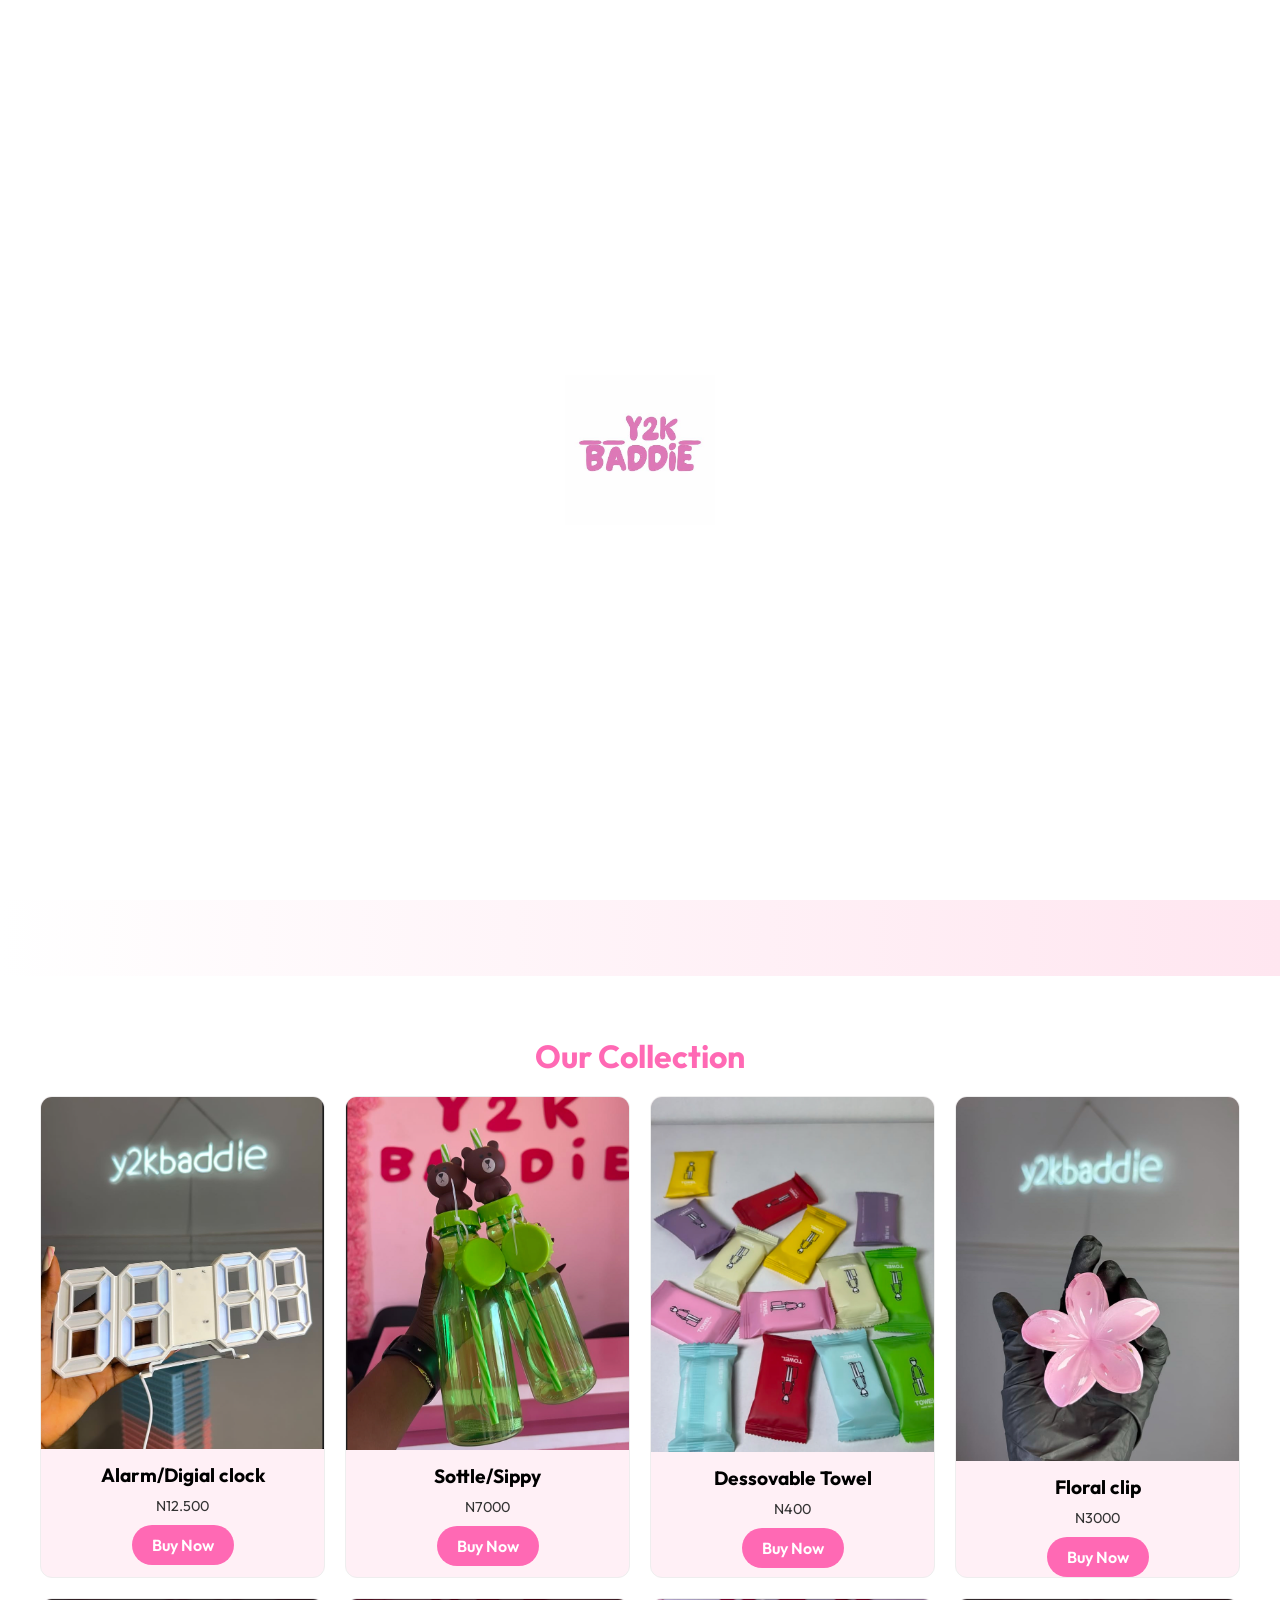
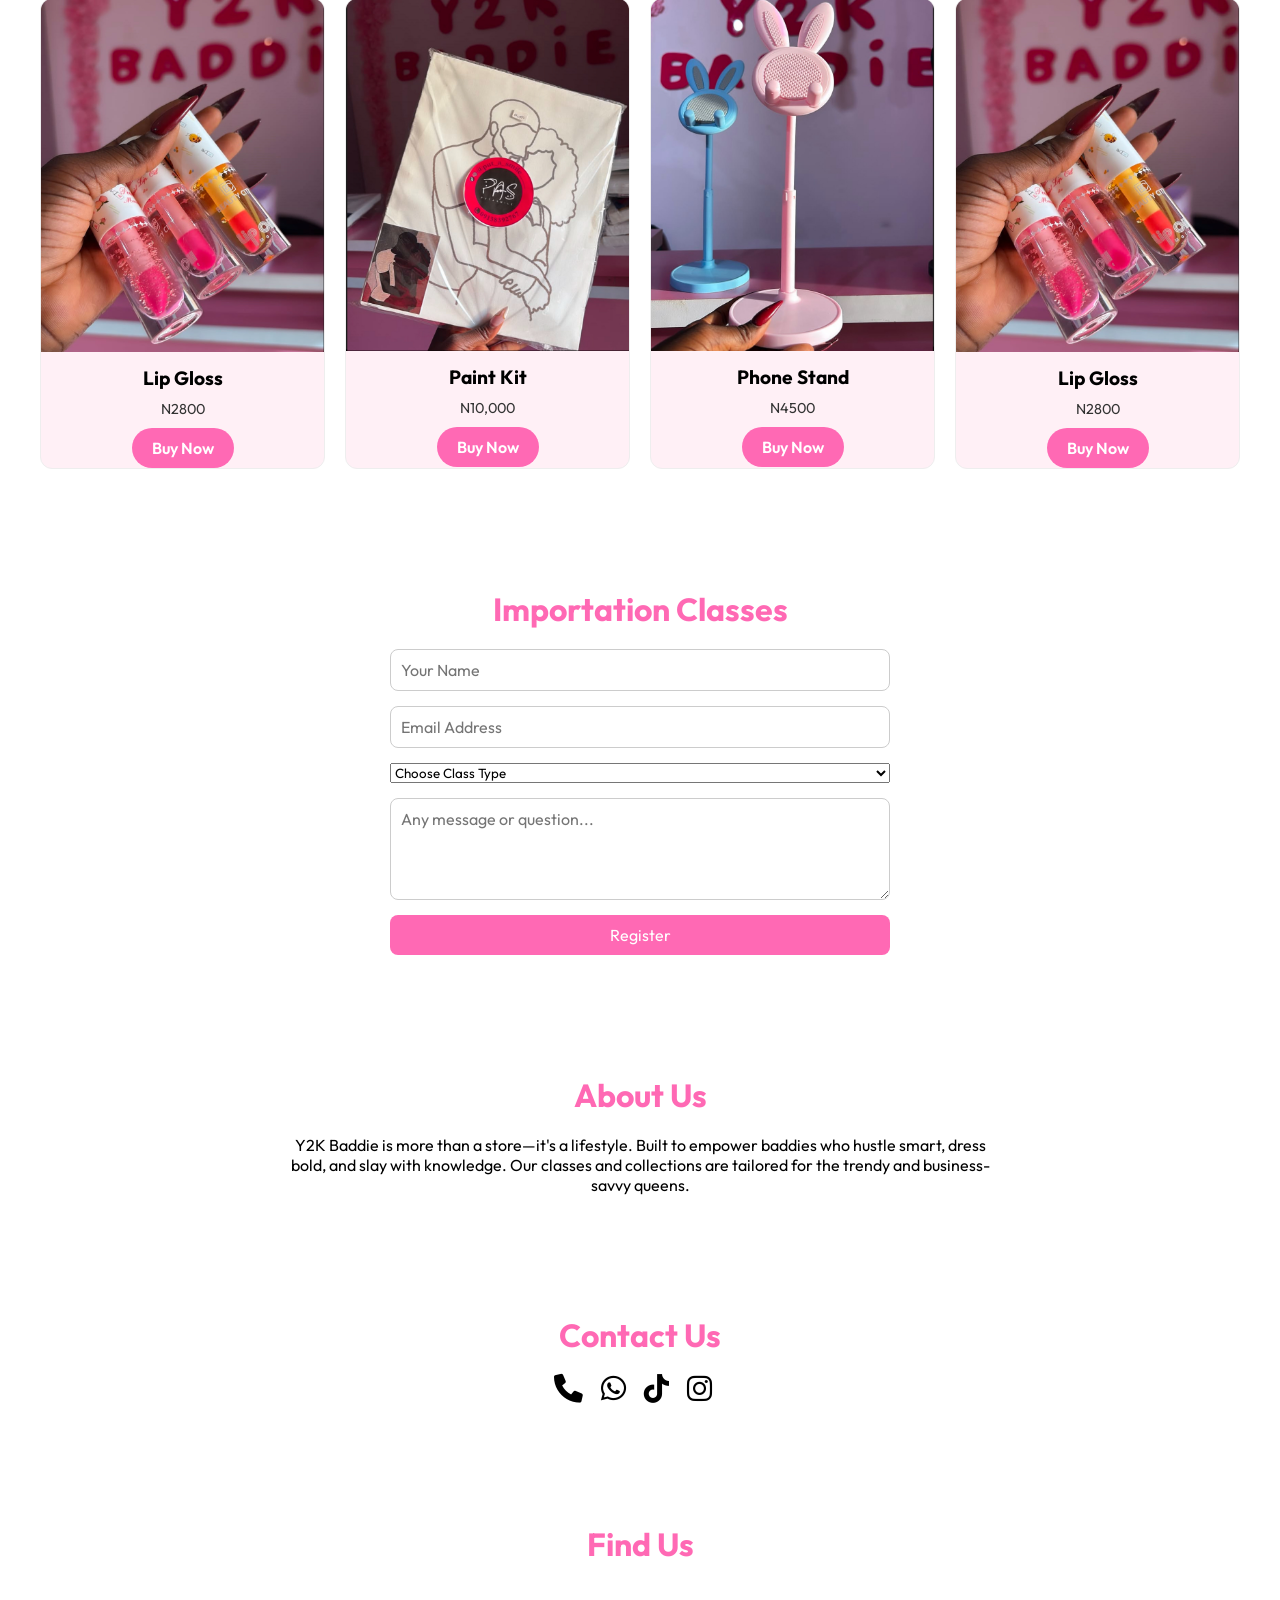
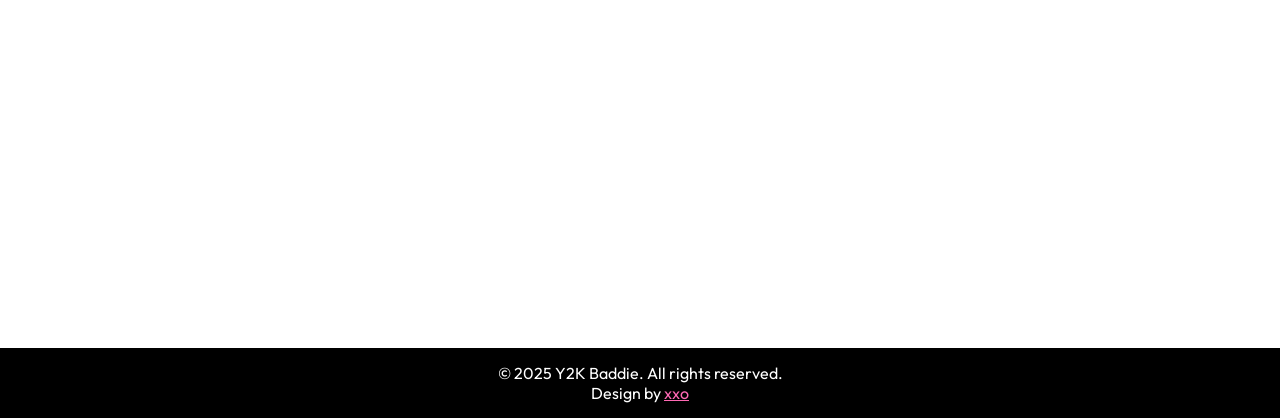
==== index.html @ fa0cc284 "Add files via upload" ====
<!DOCTYPE html>
<html lang="en">
<head>
  <meta charset="UTF-8" />
  <meta name="viewport" content="width=device-width, initial-scale=1.0" />
  <title>Y2K Baddie</title>
  <link rel="preconnect" href="https://fonts.googleapis.com">
  <link rel="preconnect" href="https://fonts.gstatic.com" crossorigin>
  <link href="https://fonts.googleapis.com/css2?family=Outfit:wght@300;500;700&display=swap" rel="stylesheet">
  <link rel="stylesheet" href="https://cdnjs.cloudflare.com/ajax/libs/font-awesome/6.0.0-beta3/css/all.min.css" />
  <link rel="stylesheet" href="style.css">
</head>
<body>
      <!-- Loader -->
  <div id="loader">
    <img src="img/loader img.jpeg" alt="Y2K Baddie Logo" />
  </div>

  <header>
    <div class="logo">Y2K Baddie</div>
    <nav>
      <a href="#collections">Collection</a>
      <a href="#classes">Classes</a>
      <a href="#about">About Us</a>
      <a href="#contact">Contact Us</a>
      <a href="#map">Map</a>
    </nav>
    <div class="hamburger" onclick="toggleMenu()">
      <i class="fas fa-bars"></i>
    </div>
  </header>

  <div class="hero">
    <div>
      <h1>Welcome to Y2K Baddie</h1>
      <p>Shop the trend. Learn the game. Be the baddie.</p>
    </div>

  </div>

  <section class="collections" id="collections">
    <h2 class="section-title">Our Collection</h2>
    <div class="product-grid">
      <div class="product">
        <img src="img/alarm:digial clock @12.5.jpg" alt="Product 1">
        <h3>Alarm/Digial clock</h3>
        <p>N12.500</p>
        <a href="#" class="buy-now-btn">Buy Now</a>
      </div>
      <div class="product">
        <img src="img/bottle:sippy @7k.jpg" alt="Product 1">
        <h3>Sottle/Sippy</h3>
        <p>N7000</p>
        <a href="#" class="buy-now-btn">Buy Now</a>
      </div>
      <div class="product">
        <img src="img/dessovable towel @4h.jpg" alt="Product 1">
        <h3>Dessovable Towel</h3>
        <p>N400</p>
        <a href="#" class="buy-now-btn">Buy Now</a>
      </div>
      <div class="product">
        <img src="img/floral clip @3k.jpg" alt="Product 1">
        <h3>Floral clip</h3>
        <p>N3000</p>
        <a href="#" class="buy-now-btn">Buy Now</a>
      </div>
      <div class="product">
        <img src="img/lip gloss 2.8k.jpg" alt="Product 1">
        <h3>Lip Gloss</h3>
        <p>N2800</p>
        <a href="#" class="buy-now-btn">Buy Now</a>
      </div>
      <div class="product">
        <img src="img/paint kit @10k.jpg" alt="Product 1">
        <h3>Paint Kit</h3>
        <p>N10,000</p>
        <a href="#" class="buy-now-btn">Buy Now</a>
      </div> <div class="product">
        <img src="img/phone stand @4.5.jpg" alt="Product 1">
        <h3>Phone Stand</h3>
        <p>N4500</p>
        <a href="#" class="buy-now-btn">Buy Now</a>
      </div> <div class="product">
        <img src="img/lip gloss 2.8k.jpg" alt="Product 1">
        <h3>Lip Gloss</h3>
        <p>N2800</p>
        <a href="#" class="buy-now-btn">Buy Now</a>
      </div>
    </div>
  </section>

  <section class="classes" id="classes">
    <h2 class="section-title">Importation Classes</h2>
    <form>
      <input type="text" placeholder="Your Name" required>
      <input type="email" placeholder="Email Address" required>
      <select required>
        <option value="">Choose Class Type</option>
        <option value="online">Online</option>
        <option value="physical">Physical</option>
      </select>
      <textarea rows="4" placeholder="Any message or question..."></textarea>
      <button type="submit">Register</button>
    </form>
  </section>

  <section class="about" id="about">
    <h2 class="section-title">About Us</h2>
    <p style="text-align:center; max-width:700px; margin:0 auto;">Y2K Baddie is more than a store—it's a lifestyle. Built to empower baddies who hustle smart, dress bold, and slay with knowledge. Our classes and collections are tailored for the trendy and business-savvy queens.</p>
  </section>

  <section class="contact" id="contact">
    <h2 class="section-title">Contact Us</h2>
    <div class="contact-icons" style="text-align:center;">
      <a href="tel:+1234567890"><i class="fas fa-phone"></i></a>
      <a href="https://wa.me/1234567890" target="_blank"><i class="fab fa-whatsapp"></i></a>
      <a href="https://www.tiktok.com/@y2kbaddie" target="_blank"><i class="fab fa-tiktok"></i></a>
      <a href="https://instagram.com/y2kbaddie" target="_blank"><i class="fab fa-instagram"></i></a>
    </div>
  </section>

  <section class="map" id="map">
    <h2 class="section-title">Find Us</h2>
    <!-- <iframe src="https://maps.app.goo.gl/Hc1MLoeZj8PGzyfP6" allowfullscreen="" loading="lazy"></iframe> -->
    <iframe src="https://www.google.com/maps/embed?pb=!1m18!1m12!1m3!1d3076.1647528808858!2d8.899404018060684!3d9.855458346626444!2m3!1f0!2f0!3f0!3m2!1i1024!2i768!4f13.1!3m3!1m2!1s0x105375ae7125980b%3A0xb5d9cdf936eaadbe!2sRhomat%20Plaza!5e1!3m2!1sen!2sng!4v1744808508799!5m2!1sen!2sng" width="600" height="450" style="border:0;" allowfullscreen="" loading="lazy" referrerpolicy="no-referrer-when-downgrade"></iframe> 
</section>


  <footer>
    <p>&copy; 2025 Y2K Baddie. All rights reserved.</p>
    <p>Design by <a href="https/instagram.com/yousuf_xxo" style="color:  #ff69b4;">xxo</a></p>
  </footer>

  <script>
    function toggleMenu() {
      const nav = document.querySelector('nav');
      nav.classList.toggle('active');
    }
        // Loader handling
   
    window.addEventListener('load', () => {
  setTimeout(() => {
    document.getElementById('loader').classList.add('hidden');
    document.getElementById('main-content').classList.remove('hidden');
  }, 4000);
});

  </script>
</body>
</html>
---- style.css ----
* {
      margin: 0;
      padding: 0;
      box-sizing: border-box;
      font-family: 'Outfit', sans-serif;
    }

    body {
      background-color: #fff;
      color: #000;
      overflow-x: hidden;
    }
/* Loader Styles */
#loader {
      position: fixed;
      top: 0;
      left: 0;
      width: 100vw;
      height: 100vh;
      background-color: #fff;
      display: flex;
      justify-content: center;
      align-items: center;
      z-index: 9999;
    }

    #loader img {
      width: 150px;
      animation: fadeInOut 2s infinite;
    }
    .hidden {
      display: none !important;
    }
    

    @keyframes fadeInOut {
      0%, 100% { opacity: 0.2; }
      50% { opacity: 1; }
    }
    header {
      background-color: #fff;
      padding: 20px 40px;
      display: flex;
      justify-content: space-between;
      align-items: center;
      position: sticky;
      top: 0;
      z-index: 999;
      box-shadow: 0 4px 8px rgba(0,0,0,0.05);
    }

    .logo {
      font-size: 1.8rem;
      font-weight: 700;
      color: #ff69b4;
    }

    nav {
      display: flex;
      gap: 20px;
    }

    nav a {
      text-decoration: none;
      color: #000;
      font-weight: 500;
      transition: color 0.3s;
    }

    nav a:hover {
      color: #ff69b4;
    }

    .hamburger {
      display: none;
      font-size: 1.5rem;
      cursor: pointer;
    }

    .hero {
      height: 100vh;
      background: linear-gradient(to right, #fff, #ffe6f0);
      display: flex;
      align-items: center;
      justify-content: center;
      text-align: center;
      padding: 40px;
      transition: all 0.5s ease-in-out;
    }

    .hero h1 {
      font-size: 3rem;
      color: #000;
    }

    .hero p {
      font-size: 1.2rem;
      color: #555;
      margin-top: 10px;
    }

    section {
      padding: 60px 40px;
      transition: all 0.5s ease-in-out;
    }

    .section-title {
      font-size: 2rem;
      margin-bottom: 20px;
      color: #ff69b4;
      text-align: center;
    }

    .product-grid {
      display: grid;
      grid-template-columns: repeat(auto-fit, minmax(250px, 1fr));
      gap: 20px;
      margin-top: 20px;
    }

    .product {
      border: 1px solid #eee;
      border-radius: 12px;
      overflow: hidden;
      text-align: center;
      transition: transform 0.3s ease;
      background-color: #fff0f6;
    }

    .product img {
      width: 100%;
      height: auto;
      object-fit: cover;
    }

    .product h3 {
      margin: 10px 0;
      font-size: 1.2rem;
    }

    .product p {
      font-size: 0.9rem;
      color: #333;
    }

    .product:hover {
      transform: scale(1.03);
    }
    .buy-now-btn {
        display: inline-block;
        margin-top: 10px;
        padding: 10px 20px;
        background-color: #ff69b4;
        color: #fff;
        border: none;
        border-radius: 25px;
        font-weight: 600;
        cursor: pointer;
        text-decoration: none;
        transition: background 0.3s ease;
      }
  
      .buy-now-btn:hover {
        background-color: #e758a0;
      }
    form {
      max-width: 500px;
      margin: 0 auto;
      display: flex;
      flex-direction: column;
      gap: 15px;
    }

    input, textarea, button {
      padding: 10px;
      border-radius: 8px;
      border: 1px solid #ccc;
      font-size: 1rem;
    }

    button {
      background-color: #ff69b4;
      color: #fff;
      border: none;
      cursor: pointer;
      transition: background 0.3s ease;
    }

    button:hover {
      background-color: #ff1493;
    }

    .contact-icons i {
      font-size: 1.8rem;
      margin-right: 15px;
      color: #000;
      transition: color 0.3s;
    }

    .contact-icons i:hover {
      color: #ff69b4;
    }

    .map iframe {
      width: 100%;
      height: 300px;
      border: none;
    }

    footer {
      background-color: #000;
      color: #fff;
      padding: 15px;
      text-align: center;
    }

    @media (max-width: 768px) {
      nav {
        display: none;
        flex-direction: column;
        background: #fff;
        position: absolute;
        top: 70px;
        right: 0;
        width: 100%;
        padding: 20px;
        box-shadow: 0 4px 10px rgba(0,0,0,0.1);
      }

      nav.active {
        display: flex;
      }

      .hamburger {
        display: block;
      }
      .buy-now-btn{
        margin: 10px;
      }
    }
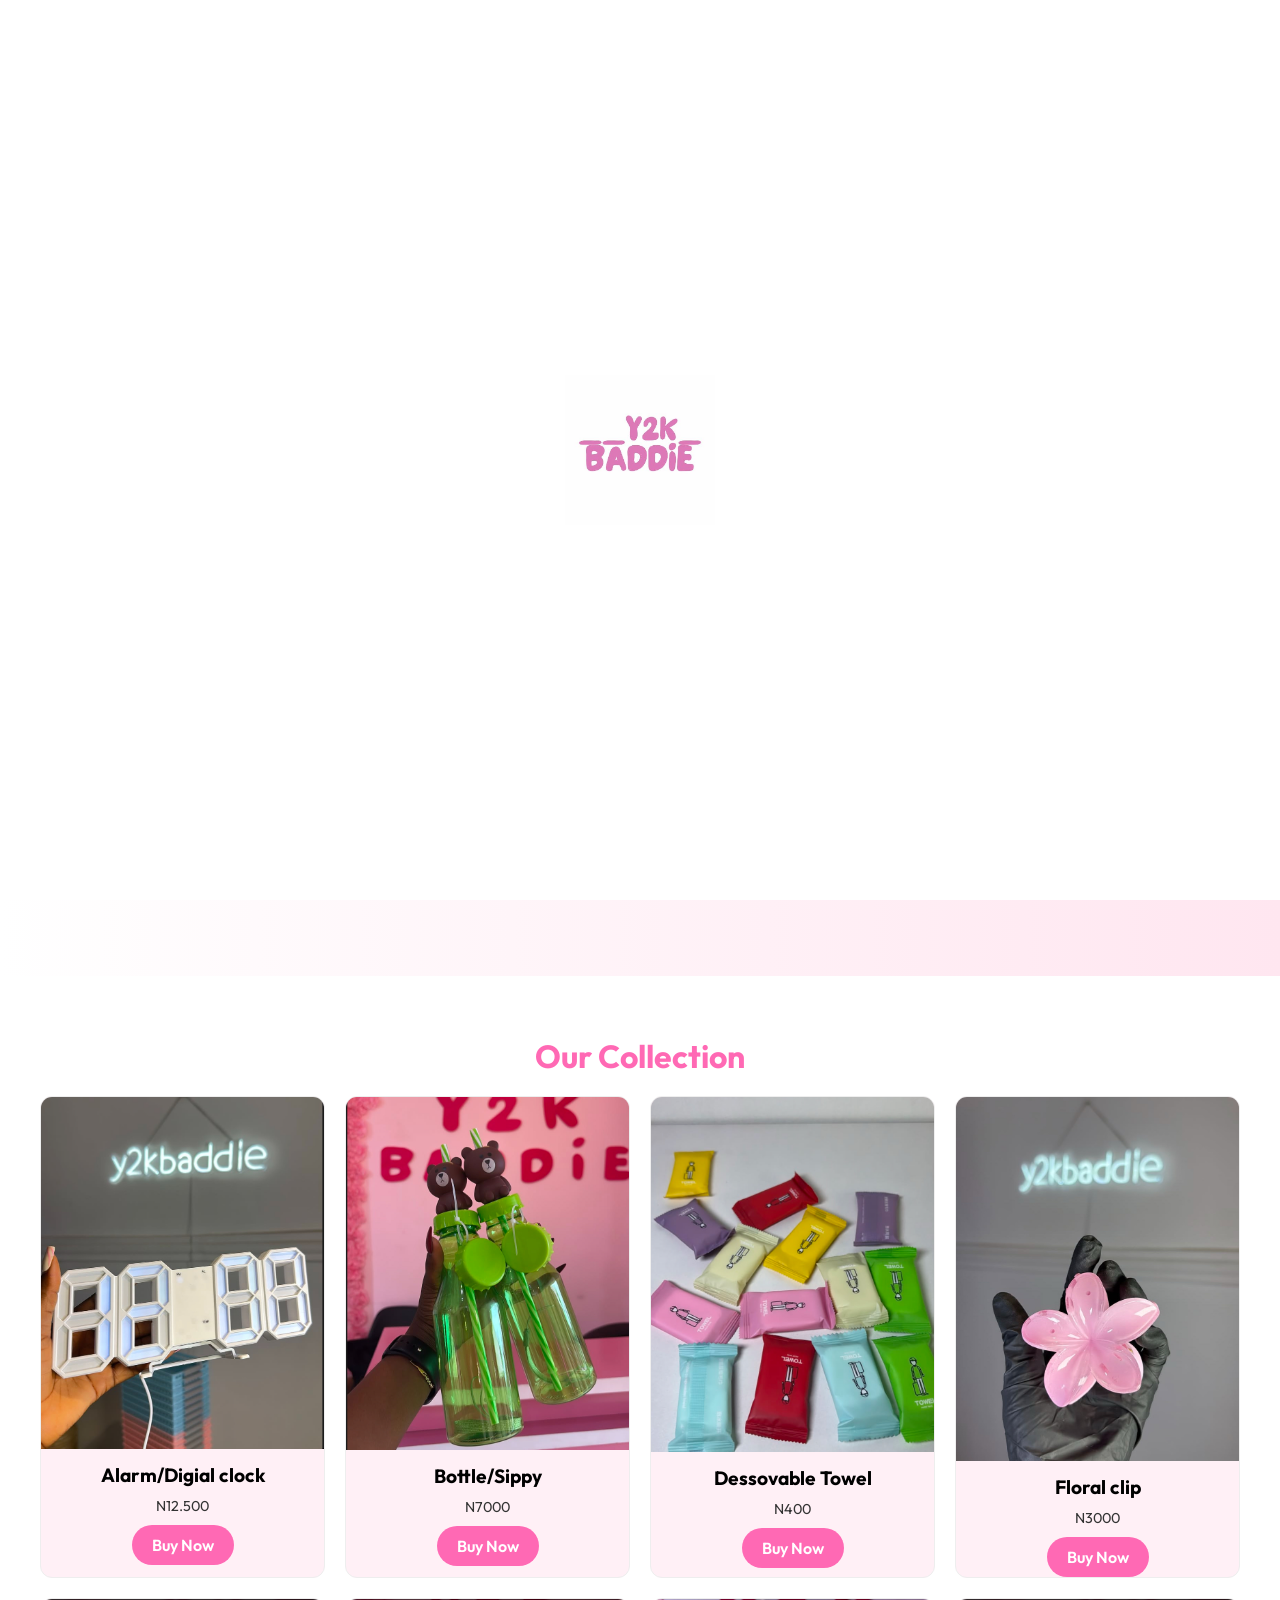
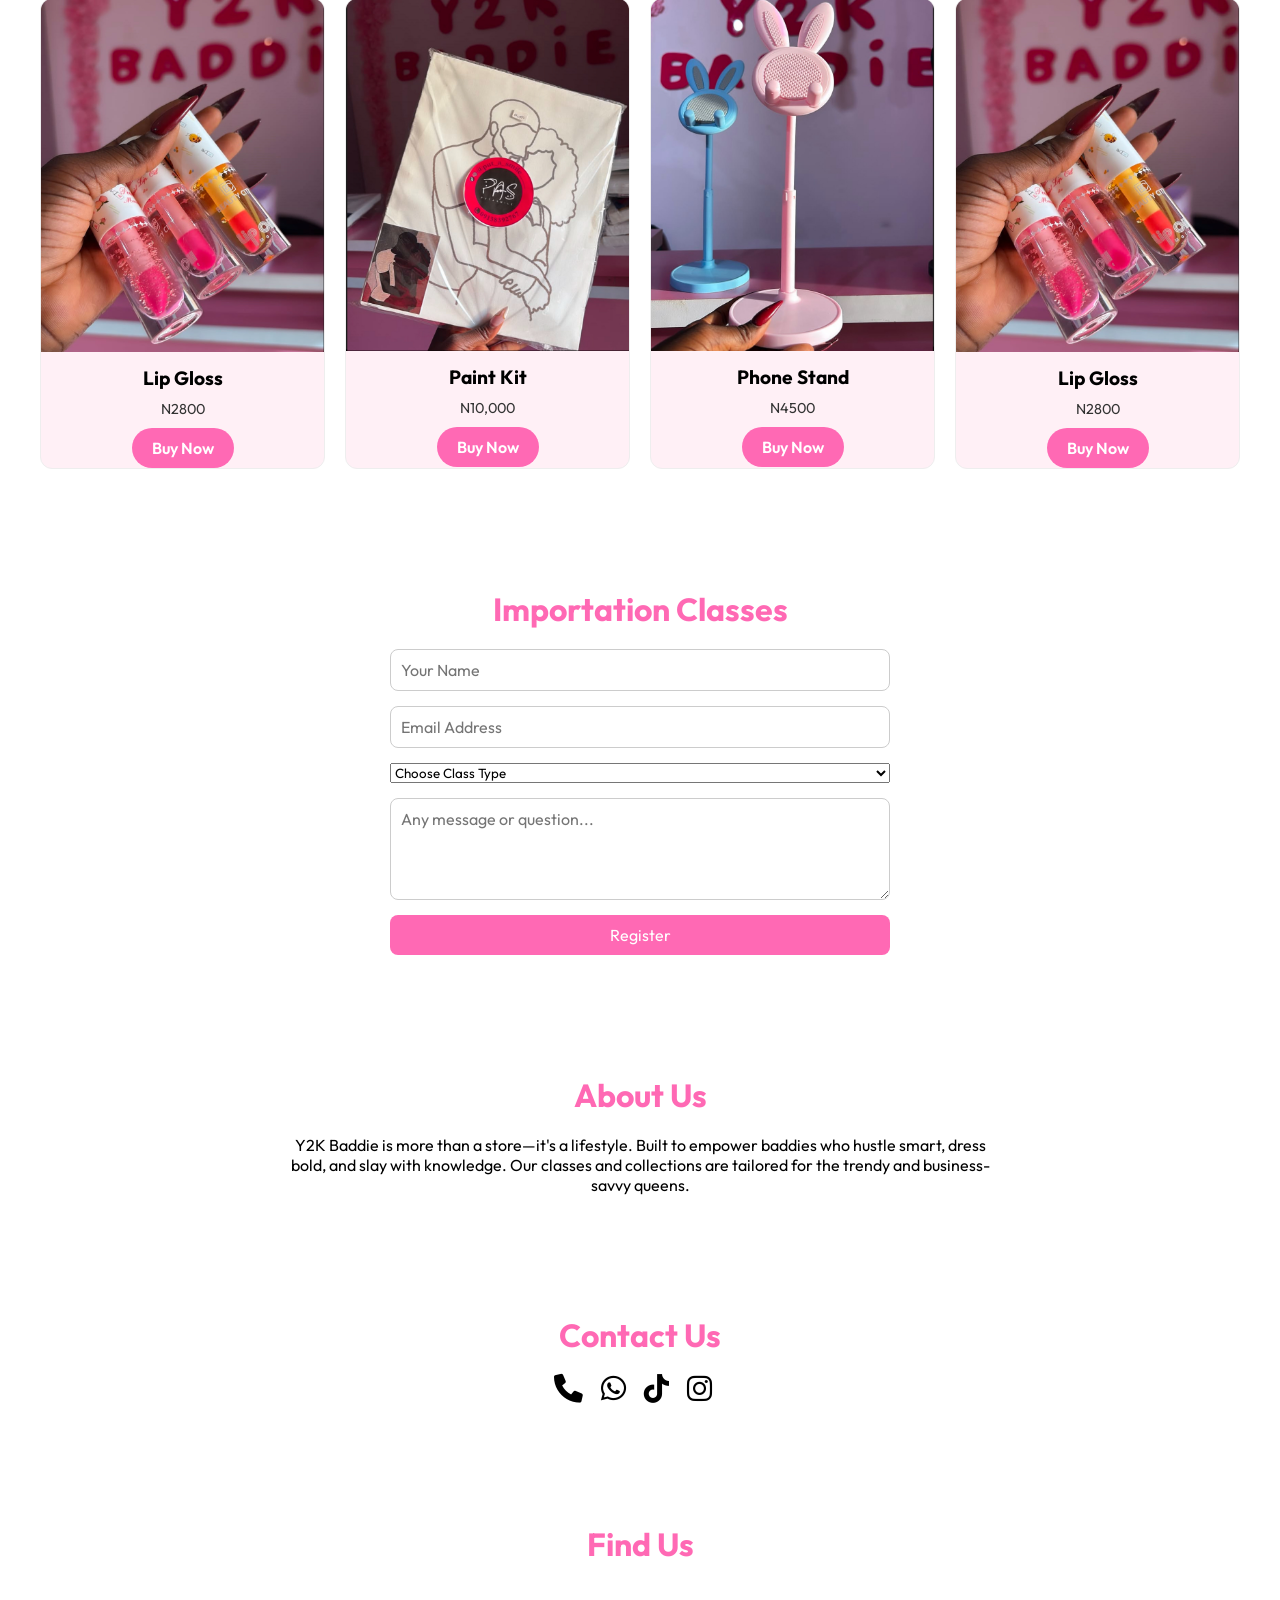
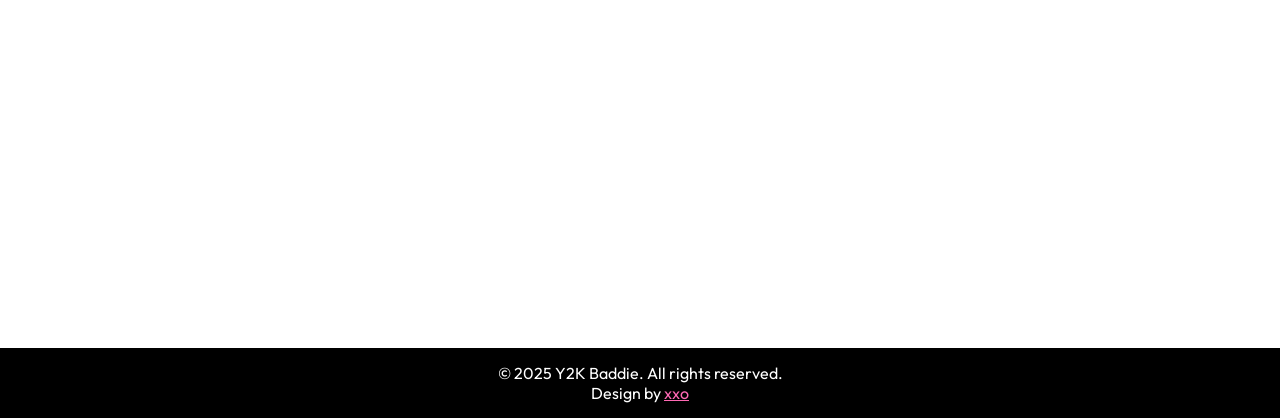
==== commit f0cd4c29: "Add files via upload" ====
--- a/index.html
+++ b/index.html
@@ -1,151 +1,184 @@
 <!DOCTYPE html>
 <html lang="en">
-<head>
-  <meta charset="UTF-8" />
-  <meta name="viewport" content="width=device-width, initial-scale=1.0" />
-  <title>Y2K Baddie</title>
-  <link rel="preconnect" href="https://fonts.googleapis.com">
-  <link rel="preconnect" href="https://fonts.gstatic.com" crossorigin>
-  <link href="https://fonts.googleapis.com/css2?family=Outfit:wght@300;500;700&display=swap" rel="stylesheet">
-  <link rel="stylesheet" href="https://cdnjs.cloudflare.com/ajax/libs/font-awesome/6.0.0-beta3/css/all.min.css" />
-  <link rel="stylesheet" href="style.css">
-</head>
-<body>
-      <!-- Loader -->
-  <div id="loader">
-    <img src="img/loader img.jpeg" alt="Y2K Baddie Logo" />
-  </div>
-
-  <header>
-    <div class="logo">Y2K Baddie</div>
-    <nav>
-      <a href="#collections">Collection</a>
-      <a href="#classes">Classes</a>
-      <a href="#about">About Us</a>
-      <a href="#contact">Contact Us</a>
-      <a href="#map">Map</a>
-    </nav>
-    <div class="hamburger" onclick="toggleMenu()">
-      <i class="fas fa-bars"></i>
-    </div>
-  </header>
-
-  <div class="hero">
-    <div>
-      <h1>Welcome to Y2K Baddie</h1>
-      <p>Shop the trend. Learn the game. Be the baddie.</p>
+  <head>
+    <meta charset="UTF-8" />
+    <meta name="viewport" content="width=device-width, initial-scale=1.0" />
+    <title>Y2K Baddie</title>
+    <link rel="preconnect" href="https://fonts.googleapis.com" />
+    <link rel="preconnect" href="https://fonts.gstatic.com" crossorigin />
+    <link
+      href="https://fonts.googleapis.com/css2?family=Outfit:wght@300;500;700&display=swap"
+      rel="stylesheet"
+    />
+    <link
+      rel="stylesheet"
+      href="https://cdnjs.cloudflare.com/ajax/libs/font-awesome/6.0.0-beta3/css/all.min.css"
+    />
+    <link rel="stylesheet" href="style.css" />
+  </head>
+  <body>
+    <!-- Loader -->
+    <div id="loader">
+      <img src="img/loader img.jpeg" alt="Y2K Baddie Logo" />
     </div>
 
-  </div>
+    <header>
+      <div class="logo">Y2K Baddie</div>
+      <nav>
+        <a href="#collections">Collection</a>
+        <a href="#classes">Classes</a>
+        <a href="#about">About Us</a>
+        <a href="#contact">Contact Us</a>
+        <a href="#map">Find Us</a>
+      </nav>
+      <div class="hamburger" onclick="toggleMenu()">
+        <i class="fas fa-bars"></i>
+      </div>
+    </header>
 
-  <section class="collections" id="collections">
-    <h2 class="section-title">Our Collection</h2>
-    <div class="product-grid">
-      <div class="product">
-        <img src="img/alarm:digial clock @12.5.jpg" alt="Product 1">
-        <h3>Alarm/Digial clock</h3>
-        <p>N12.500</p>
-        <a href="#" class="buy-now-btn">Buy Now</a>
-      </div>
-      <div class="product">
-        <img src="img/bottle:sippy @7k.jpg" alt="Product 1">
-        <h3>Sottle/Sippy</h3>
-        <p>N7000</p>
-        <a href="#" class="buy-now-btn">Buy Now</a>
-      </div>
-      <div class="product">
-        <img src="img/dessovable towel @4h.jpg" alt="Product 1">
-        <h3>Dessovable Towel</h3>
-        <p>N400</p>
-        <a href="#" class="buy-now-btn">Buy Now</a>
-      </div>
-      <div class="product">
-        <img src="img/floral clip @3k.jpg" alt="Product 1">
-        <h3>Floral clip</h3>
-        <p>N3000</p>
-        <a href="#" class="buy-now-btn">Buy Now</a>
-      </div>
-      <div class="product">
-        <img src="img/lip gloss 2.8k.jpg" alt="Product 1">
-        <h3>Lip Gloss</h3>
-        <p>N2800</p>
-        <a href="#" class="buy-now-btn">Buy Now</a>
-      </div>
-      <div class="product">
-        <img src="img/paint kit @10k.jpg" alt="Product 1">
-        <h3>Paint Kit</h3>
-        <p>N10,000</p>
-        <a href="#" class="buy-now-btn">Buy Now</a>
-      </div> <div class="product">
-        <img src="img/phone stand @4.5.jpg" alt="Product 1">
-        <h3>Phone Stand</h3>
-        <p>N4500</p>
-        <a href="#" class="buy-now-btn">Buy Now</a>
-      </div> <div class="product">
-        <img src="img/lip gloss 2.8k.jpg" alt="Product 1">
-        <h3>Lip Gloss</h3>
-        <p>N2800</p>
-        <a href="#" class="buy-now-btn">Buy Now</a>
+    <div class="hero">
+      <div>
+        <h1>Welcome to Y2K Baddie</h1>
+        <p>Shop the trend. Learn the game. Be the baddie.</p>
+        <a href="#collections" class="buy-now-btn">SHOP NOW!</a>
       </div>
     </div>
-  </section>
 
-  <section class="classes" id="classes">
-    <h2 class="section-title">Importation Classes</h2>
-    <form>
-      <input type="text" placeholder="Your Name" required>
-      <input type="email" placeholder="Email Address" required>
-      <select required>
-        <option value="">Choose Class Type</option>
-        <option value="online">Online</option>
-        <option value="physical">Physical</option>
-      </select>
-      <textarea rows="4" placeholder="Any message or question..."></textarea>
-      <button type="submit">Register</button>
-    </form>
-  </section>
+    <section class="collections" id="collections">
+      <h2 class="section-title">Our Collection</h2>
+      <div class="product-grid">
+        <div class="product">
+          <img src="img/alarm:digial clock @12.5.jpg" alt="Product 1" />
+          <h3>Alarm/Digial clock</h3>
+          <p>N12.500</p>
+          <a href="#" class="buy-now-btn">Buy Now</a>
+        </div>
+        <div class="product">
+          <img src="img/bottle:sippy @7k.jpg" alt="Product 1" />
+          <h3>Bottle/Sippy</h3>
+          <p>N7000</p>
+          <a href="#" class="buy-now-btn">Buy Now</a>
+        </div>
+        <div class="product">
+          <img src="img/dessovable towel @4h.jpg" alt="Product 1" />
+          <h3>Dessovable Towel</h3>
+          <p>N400</p>
+          <a href="#" class="buy-now-btn">Buy Now</a>
+        </div>
+        <div class="product">
+          <img src="img/floral clip @3k.jpg" alt="Product 1" />
+          <h3>Floral clip</h3>
+          <p>N3000</p>
+          <a href="#" class="buy-now-btn">Buy Now</a>
+        </div>
+        <div class="product">
+          <img src="img/lip gloss 2.8k.jpg" alt="Product 1" />
+          <h3>Lip Gloss</h3>
+          <p>N2800</p>
+          <a href="#" class="buy-now-btn">Buy Now</a>
+        </div>
+        <div class="product">
+          <img src="img/paint kit @10k.jpg" alt="Product 1" />
+          <h3>Paint Kit</h3>
+          <p>N10,000</p>
+          <a href="#" class="buy-now-btn">Buy Now</a>
+        </div>
+        <div class="product">
+          <img src="img/phone stand @4.5.jpg" alt="Product 1" />
+          <h3>Phone Stand</h3>
+          <p>N4500</p>
+          <a href="#" class="buy-now-btn">Buy Now</a>
+        </div>
+        <div class="product">
+          <img src="img/lip gloss 2.8k.jpg" alt="Product 1" />
+          <h3>Lip Gloss</h3>
+          <p>N2800</p>
+          <a href="#" class="buy-now-btn">Buy Now</a>
+        </div>
+      </div>
+    </section>
 
-  <section class="about" id="about">
-    <h2 class="section-title">About Us</h2>
-    <p style="text-align:center; max-width:700px; margin:0 auto;">Y2K Baddie is more than a store—it's a lifestyle. Built to empower baddies who hustle smart, dress bold, and slay with knowledge. Our classes and collections are tailored for the trendy and business-savvy queens.</p>
-  </section>
+    <section class="classes" id="classes">
+      <h2 class="section-title">Importation Classes</h2>
+      
+      <form>
+        <input type="text" placeholder="Your Name" required />
+        <input type="email" placeholder="Email Address" required />
+        <select required>
+          <option value="">Choose Class Type</option>
+          <option value="online">Online</option>
+          <option value="physical">Physical</option>
+        </select>
+        <textarea rows="4" placeholder="Any message or question..."></textarea>
+        <button type="submit">Register</button>
+      </form>
+    </section>
 
-  <section class="contact" id="contact">
-    <h2 class="section-title">Contact Us</h2>
-    <div class="contact-icons" style="text-align:center;">
-      <a href="tel:+1234567890"><i class="fas fa-phone"></i></a>
-      <a href="https://wa.me/1234567890" target="_blank"><i class="fab fa-whatsapp"></i></a>
-      <a href="https://www.tiktok.com/@y2kbaddie" target="_blank"><i class="fab fa-tiktok"></i></a>
-      <a href="https://instagram.com/y2kbaddie" target="_blank"><i class="fab fa-instagram"></i></a>
-    </div>
-  </section>
+    <section class="about" id="about">
+      <h2 class="section-title">About Us</h2>
+      <p style="text-align: center; max-width: 700px; margin: 0 auto">
+        Y2K Baddie is more than a store—it's a lifestyle. Built to empower
+        baddies who hustle smart, dress bold, and slay with knowledge. Our
+        classes and collections are tailored for the trendy and business-savvy
+        queens.
+      </p>
+    </section>
 
-  <section class="map" id="map">
-    <h2 class="section-title">Find Us</h2>
-    <!-- <iframe src="https://maps.app.goo.gl/Hc1MLoeZj8PGzyfP6" allowfullscreen="" loading="lazy"></iframe> -->
-    <iframe src="https://www.google.com/maps/embed?pb=!1m18!1m12!1m3!1d3076.1647528808858!2d8.899404018060684!3d9.855458346626444!2m3!1f0!2f0!3f0!3m2!1i1024!2i768!4f13.1!3m3!1m2!1s0x105375ae7125980b%3A0xb5d9cdf936eaadbe!2sRhomat%20Plaza!5e1!3m2!1sen!2sng!4v1744808508799!5m2!1sen!2sng" width="600" height="450" style="border:0;" allowfullscreen="" loading="lazy" referrerpolicy="no-referrer-when-downgrade"></iframe> 
-</section>
+    <section class="contact" id="contact">
+      <h2 class="section-title">Contact Us</h2>
+      <div class="contact-icons" style="text-align: center">
+        <a href="tel:+1234567890"><i class="fas fa-phone"></i></a>
+        <a href="https://wa.me/1234567890" target="_blank"
+          ><i class="fab fa-whatsapp"></i
+        ></a>
+        <a href="https://www.tiktok.com/@y2kbaddie" target="_blank"
+          ><i class="fab fa-tiktok"></i
+        ></a>
+        <a href="https://instagram.com/y2kbaddie" target="_blank"
+          ><i class="fab fa-instagram"></i
+        ></a>
+      </div>
+    </section>
 
+    <section class="map" id="map">
+      <h2 class="section-title">Find Us</h2>
+      <!-- <iframe src="https://maps.app.goo.gl/Hc1MLoeZj8PGzyfP6" allowfullscreen="" loading="lazy"></iframe> -->
+      <iframe
+        src="https://www.google.com/maps/embed?pb=!1m18!1m12!1m3!1d3076.1647528808858!2d8.899404018060684!3d9.855458346626444!2m3!1f0!2f0!3f0!3m2!1i1024!2i768!4f13.1!3m3!1m2!1s0x105375ae7125980b%3A0xb5d9cdf936eaadbe!2sRhomat%20Plaza!5e1!3m2!1sen!2sng!4v1744808508799!5m2!1sen!2sng"
+        width="600"
+        height="450"
+        style="border: 0"
+        allowfullscreen=""
+        loading="lazy"
+        referrerpolicy="no-referrer-when-downgrade"
+      ></iframe>
+    </section>
 
-  <footer>
-    <p>&copy; 2025 Y2K Baddie. All rights reserved.</p>
-    <p>Design by <a href="https/instagram.com/yousuf_xxo" style="color:  #ff69b4;">xxo</a></p>
-  </footer>
+    <footer>
+      <p>&copy; 2025 Y2K Baddie. All rights reserved.</p>
+      <p>
+        Design by
+        <a
+          href="https://www.instagram.com/yousuf_xxo?igsh=dmZjZjEwM3puaG9p&utm_source=qr"
+          style="color: #ff69b4"
+          >xxo</a
+        >
+      </p>
+    </footer>
 
-  <script>
-    function toggleMenu() {
-      const nav = document.querySelector('nav');
-      nav.classList.toggle('active');
-    }
-        // Loader handling
-   
-    window.addEventListener('load', () => {
-  setTimeout(() => {
-    document.getElementById('loader').classList.add('hidden');
-    document.getElementById('main-content').classList.remove('hidden');
-  }, 4000);
-});
+    <script>
+      function toggleMenu() {
+        const nav = document.querySelector("nav");
+        nav.classList.toggle("active");
+      }
+      // Loader handling
 
-  </script>
-</body>
+      window.addEventListener("load", () => {
+        setTimeout(() => {
+          document.getElementById("loader").classList.add("hidden");
+          document.getElementById("main-content").classList.remove("hidden");
+        }, 3000);
+      });
+    </script>
+  </body>
 </html>
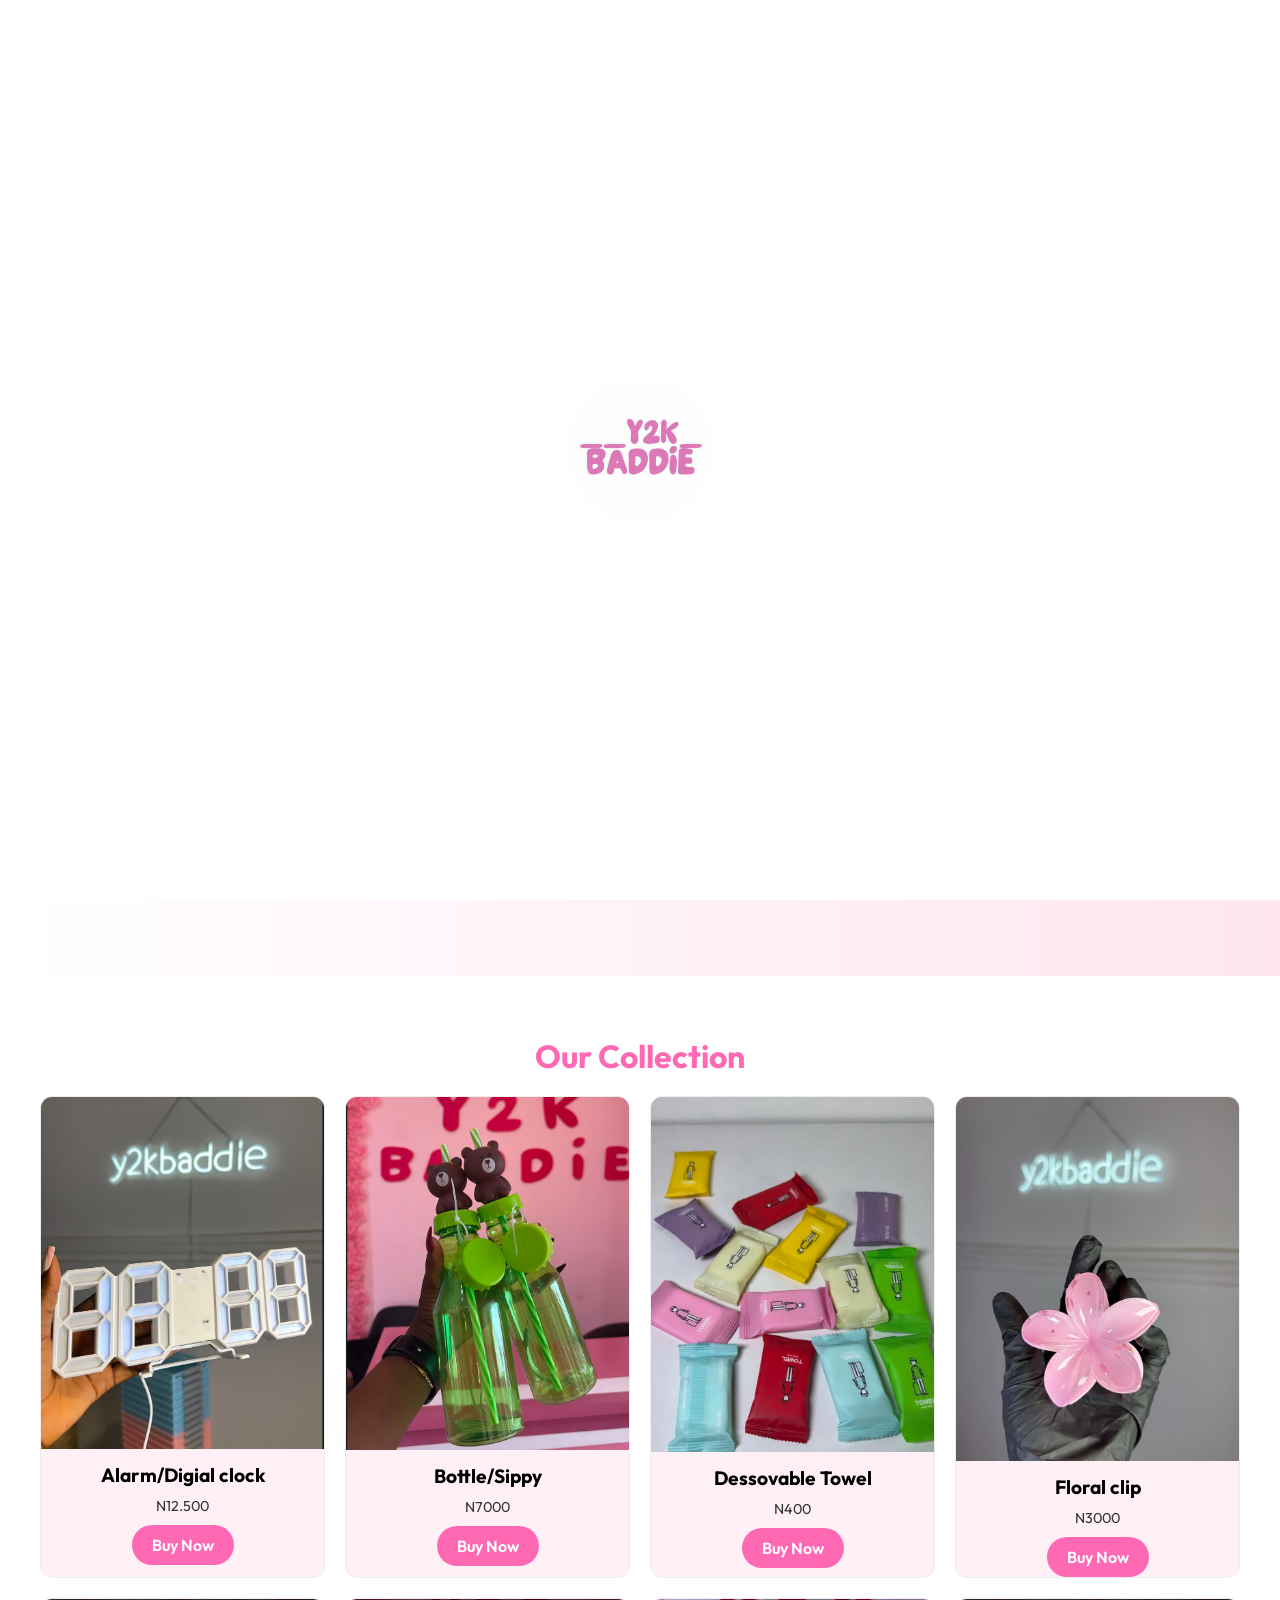
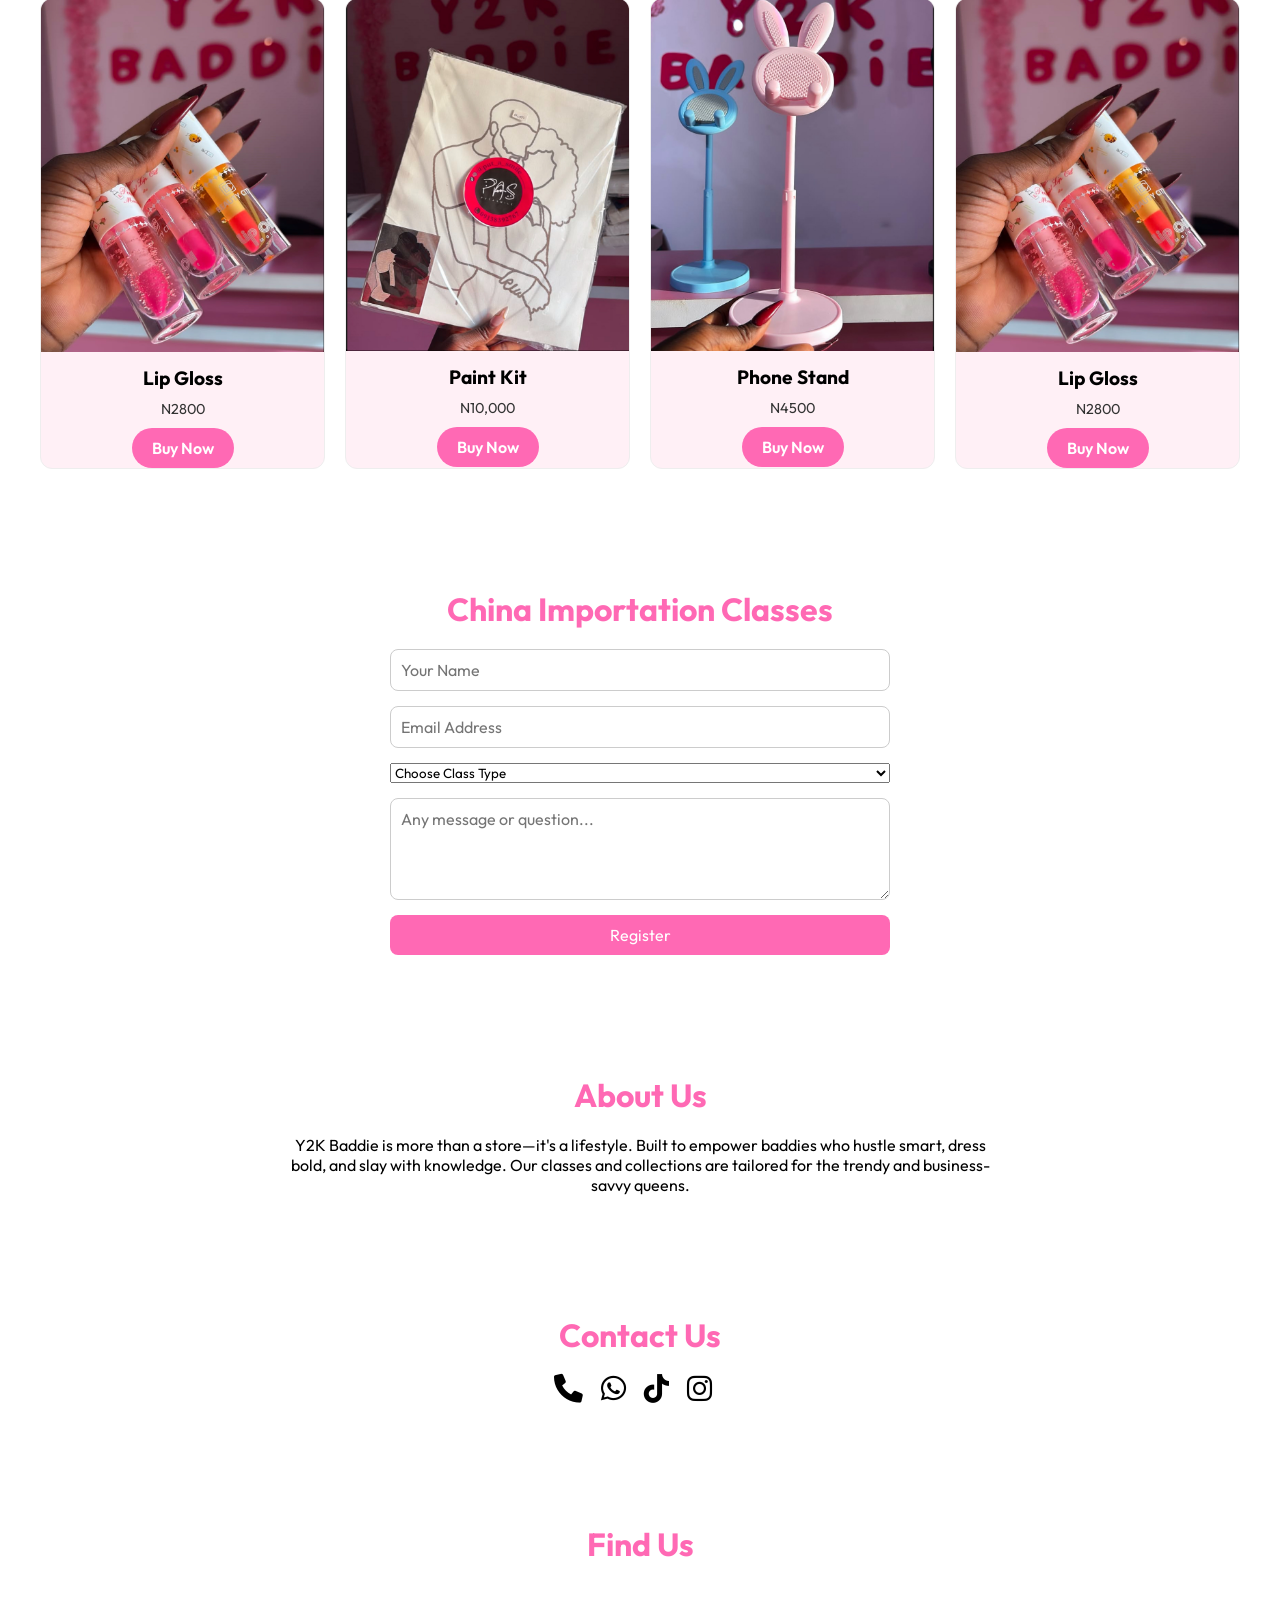
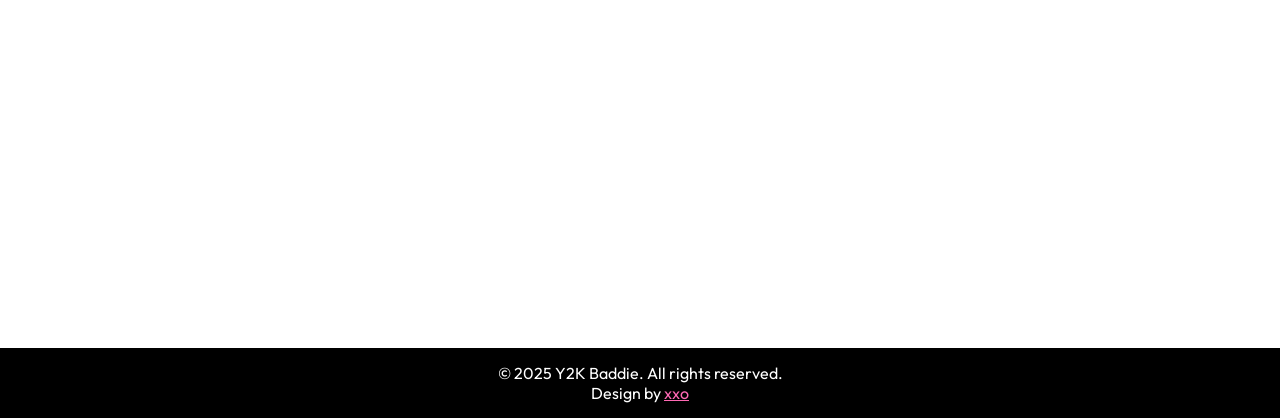
==== commit f6951d26: "Add files via upload" ====
--- a/index.html
+++ b/index.html
@@ -19,7 +19,7 @@
   <body>
     <!-- Loader -->
     <div id="loader">
-      <img src="img/loader img.jpeg" alt="Y2K Baddie Logo" />
+      <img src="img/y2k circle logo_024539.png" alt="Y2K Baddie Logo" />
     </div>
 
     <header>
@@ -99,7 +99,7 @@
     </section>
 
     <section class="classes" id="classes">
-      <h2 class="section-title">Importation Classes</h2>
+      <h2 class="section-title">China Importation Classes</h2>
       
       <form>
         <input type="text" placeholder="Your Name" required />
@@ -131,10 +131,10 @@
         <a href="https://wa.me/1234567890" target="_blank"
           ><i class="fab fa-whatsapp"></i
         ></a>
-        <a href="https://www.tiktok.com/@y2kbaddie" target="_blank"
+        <a href="https://www.tiktok.com/@_y2k_baddie" target="_blank"
           ><i class="fab fa-tiktok"></i
         ></a>
-        <a href="https://instagram.com/y2kbaddie" target="_blank"
+        <a href="https://www.instagram.com/__y2k_baddie_/#" target="_blank"
           ><i class="fab fa-instagram"></i
         ></a>
       </div>
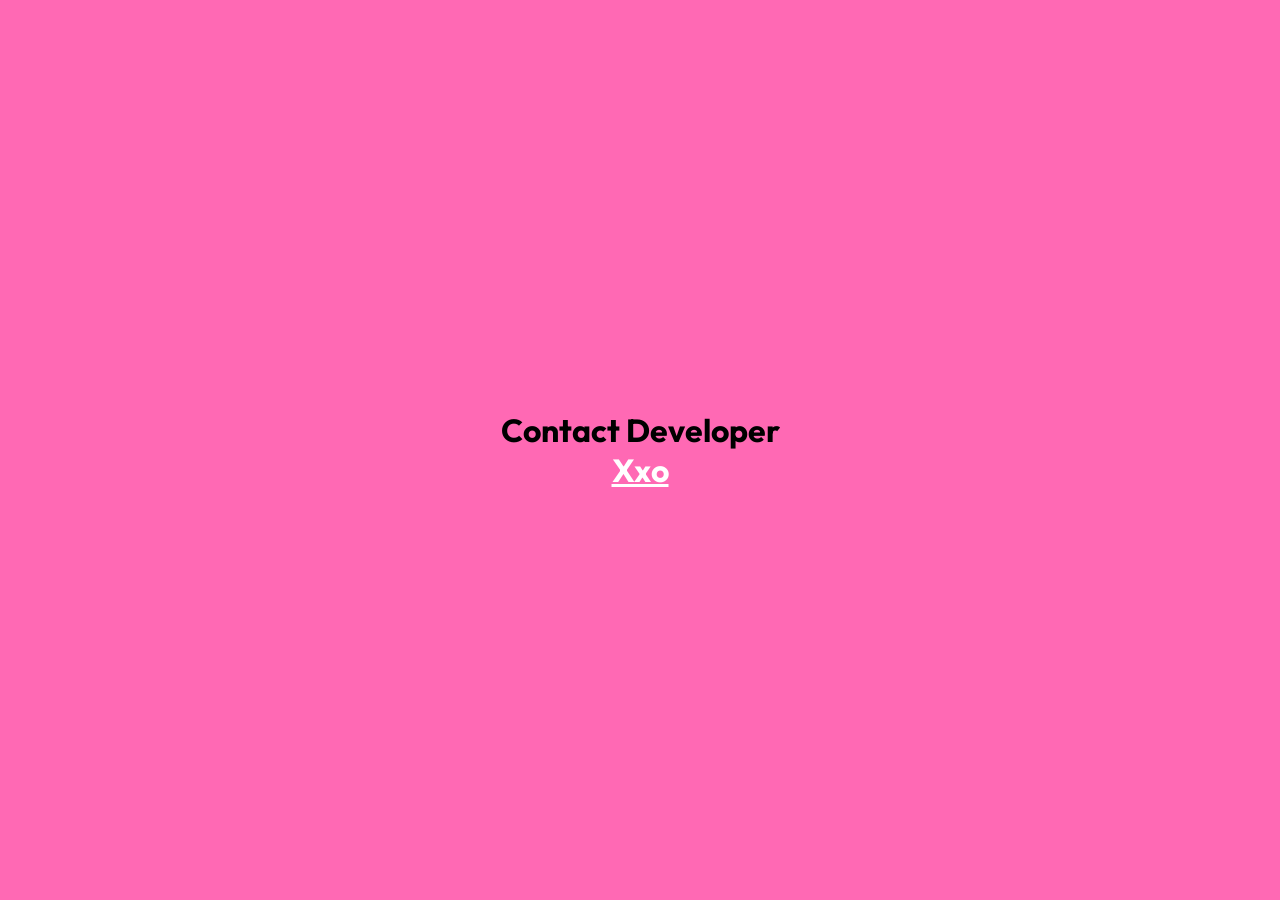
==== commit 16584363: "Update" ====
--- a/index.html
+++ b/index.html
@@ -17,168 +17,14 @@
     <link rel="stylesheet" href="style.css" />
   </head>
   <body>
-    <!-- Loader -->
-    <div id="loader">
-      <img src="img/y2k circle logo_024539.png" alt="Y2K Baddie Logo" />
-    </div>
-
-    <header>
-      <div class="logo">Y2K Baddie</div>
-      <nav>
-        <a href="#collections">Collection</a>
-        <a href="#classes">Classes</a>
-        <a href="#about">About Us</a>
-        <a href="#contact">Contact Us</a>
-        <a href="#map">Find Us</a>
-      </nav>
-      <div class="hamburger" onclick="toggleMenu()">
-        <i class="fas fa-bars"></i>
-      </div>
-    </header>
-
-    <div class="hero">
-      <div>
-        <h1>Welcome to Y2K Baddie</h1>
-        <p>Shop the trend. Learn the game. Be the baddie.</p>
-        <a href="#collections" class="buy-now-btn">SHOP NOW!</a>
-      </div>
-    </div>
-
-    <section class="collections" id="collections">
-      <h2 class="section-title">Our Collection</h2>
-      <div class="product-grid">
-        <div class="product">
-          <img src="img/alarm:digial clock @12.5.jpg" alt="Product 1" />
-          <h3>Alarm/Digial clock</h3>
-          <p>N12.500</p>
-          <a href="#" class="buy-now-btn">Buy Now</a>
-        </div>
-        <div class="product">
-          <img src="img/bottle:sippy @7k.jpg" alt="Product 1" />
-          <h3>Bottle/Sippy</h3>
-          <p>N7000</p>
-          <a href="#" class="buy-now-btn">Buy Now</a>
-        </div>
-        <div class="product">
-          <img src="img/dessovable towel @4h.jpg" alt="Product 1" />
-          <h3>Dessovable Towel</h3>
-          <p>N400</p>
-          <a href="#" class="buy-now-btn">Buy Now</a>
-        </div>
-        <div class="product">
-          <img src="img/floral clip @3k.jpg" alt="Product 1" />
-          <h3>Floral clip</h3>
-          <p>N3000</p>
-          <a href="#" class="buy-now-btn">Buy Now</a>
-        </div>
-        <div class="product">
-          <img src="img/lip gloss 2.8k.jpg" alt="Product 1" />
-          <h3>Lip Gloss</h3>
-          <p>N2800</p>
-          <a href="#" class="buy-now-btn">Buy Now</a>
-        </div>
-        <div class="product">
-          <img src="img/paint kit @10k.jpg" alt="Product 1" />
-          <h3>Paint Kit</h3>
-          <p>N10,000</p>
-          <a href="#" class="buy-now-btn">Buy Now</a>
-        </div>
-        <div class="product">
-          <img src="img/phone stand @4.5.jpg" alt="Product 1" />
-          <h3>Phone Stand</h3>
-          <p>N4500</p>
-          <a href="#" class="buy-now-btn">Buy Now</a>
-        </div>
-        <div class="product">
-          <img src="img/lip gloss 2.8k.jpg" alt="Product 1" />
-          <h3>Lip Gloss</h3>
-          <p>N2800</p>
-          <a href="#" class="buy-now-btn">Buy Now</a>
-        </div>
-      </div>
-    </section>
-
-    <section class="classes" id="classes">
-      <h2 class="section-title">China Importation Classes</h2>
-      
-      <form>
-        <input type="text" placeholder="Your Name" required />
-        <input type="email" placeholder="Email Address" required />
-        <select required>
-          <option value="">Choose Class Type</option>
-          <option value="online">Online</option>
-          <option value="physical">Physical</option>
-        </select>
-        <textarea rows="4" placeholder="Any message or question..."></textarea>
-        <button type="submit">Register</button>
-      </form>
-    </section>
-
-    <section class="about" id="about">
-      <h2 class="section-title">About Us</h2>
-      <p style="text-align: center; max-width: 700px; margin: 0 auto">
-        Y2K Baddie is more than a store—it's a lifestyle. Built to empower
-        baddies who hustle smart, dress bold, and slay with knowledge. Our
-        classes and collections are tailored for the trendy and business-savvy
-        queens.
-      </p>
-    </section>
-
-    <section class="contact" id="contact">
-      <h2 class="section-title">Contact Us</h2>
-      <div class="contact-icons" style="text-align: center">
-        <a href="tel:+1234567890"><i class="fas fa-phone"></i></a>
-        <a href="https://wa.me/1234567890" target="_blank"
-          ><i class="fab fa-whatsapp"></i
-        ></a>
-        <a href="https://www.tiktok.com/@_y2k_baddie" target="_blank"
-          ><i class="fab fa-tiktok"></i
-        ></a>
-        <a href="https://www.instagram.com/__y2k_baddie_/#" target="_blank"
-          ><i class="fab fa-instagram"></i
-        ></a>
-      </div>
-    </section>
-
-    <section class="map" id="map">
-      <h2 class="section-title">Find Us</h2>
-      <!-- <iframe src="https://maps.app.goo.gl/Hc1MLoeZj8PGzyfP6" allowfullscreen="" loading="lazy"></iframe> -->
-      <iframe
-        src="https://www.google.com/maps/embed?pb=!1m18!1m12!1m3!1d3076.1647528808858!2d8.899404018060684!3d9.855458346626444!2m3!1f0!2f0!3f0!3m2!1i1024!2i768!4f13.1!3m3!1m2!1s0x105375ae7125980b%3A0xb5d9cdf936eaadbe!2sRhomat%20Plaza!5e1!3m2!1sen!2sng!4v1744808508799!5m2!1sen!2sng"
-        width="600"
-        height="450"
-        style="border: 0"
-        allowfullscreen=""
-        loading="lazy"
-        referrerpolicy="no-referrer-when-downgrade"
-      ></iframe>
-    </section>
-
-    <footer>
-      <p>&copy; 2025 Y2K Baddie. All rights reserved.</p>
-      <p>
-        Design by
-        <a
-          href="https://www.instagram.com/yousuf_xxo?igsh=dmZjZjEwM3puaG9p&utm_source=qr"
-          style="color: #ff69b4"
-          >xxo</a
-        >
-      </p>
-    </footer>
-
-    <script>
-      function toggleMenu() {
-        const nav = document.querySelector("nav");
-        nav.classList.toggle("active");
-      }
-      // Loader handling
-
-      window.addEventListener("load", () => {
-        setTimeout(() => {
-          document.getElementById("loader").classList.add("hidden");
-          document.getElementById("main-content").classList.remove("hidden");
-        }, 3000);
-      });
-    </script>
+    
+<div class="devContact">
+  <h1>contact developer <br><a
+    href="https://www.instagram.com/yousuf_xxo?igsh=dmZjZjEwM3puaG9p&utm_source=qr"
+    style="color: #fff"
+    >xxo</a
+  ></h1>
+</div>
+  
   </body>
 </html>
--- a/style.css
+++ b/style.css
@@ -10,6 +10,16 @@
       background-color: #fff;
       color: #000;
       overflow-x: hidden;
+    }
+    .devContact{
+     width: 100vw;
+     height: 100vh;
+     display: flex;
+     justify-content: center;
+     align-items: center;
+     text-align: center;
+     background-color:  #ff69b4;
+     text-transform: capitalize;
     }
 /* Loader Styles */
 #loader {
@@ -18,7 +28,7 @@
       left: 0;
       width: 100vw;
       height: 100vh;
-      background-color: #fff;
+      background-color:  #ff69b4;
       display: flex;
       justify-content: center;
       align-items: center;
@@ -80,7 +90,7 @@
 
     .hero {
       height: 100vh;
-      background: linear-gradient(to right, #fff, #ffe6f0);
+      background: linear-gradient(to right, #fff, #fea6c9);
       display: flex;
       align-items: center;
       justify-content: center;
@@ -101,7 +111,7 @@
     }
 
     section {
-      padding: 60px 40px;
+      padding: 60px 30px;
       transition: all 0.5s ease-in-out;
     }
 
